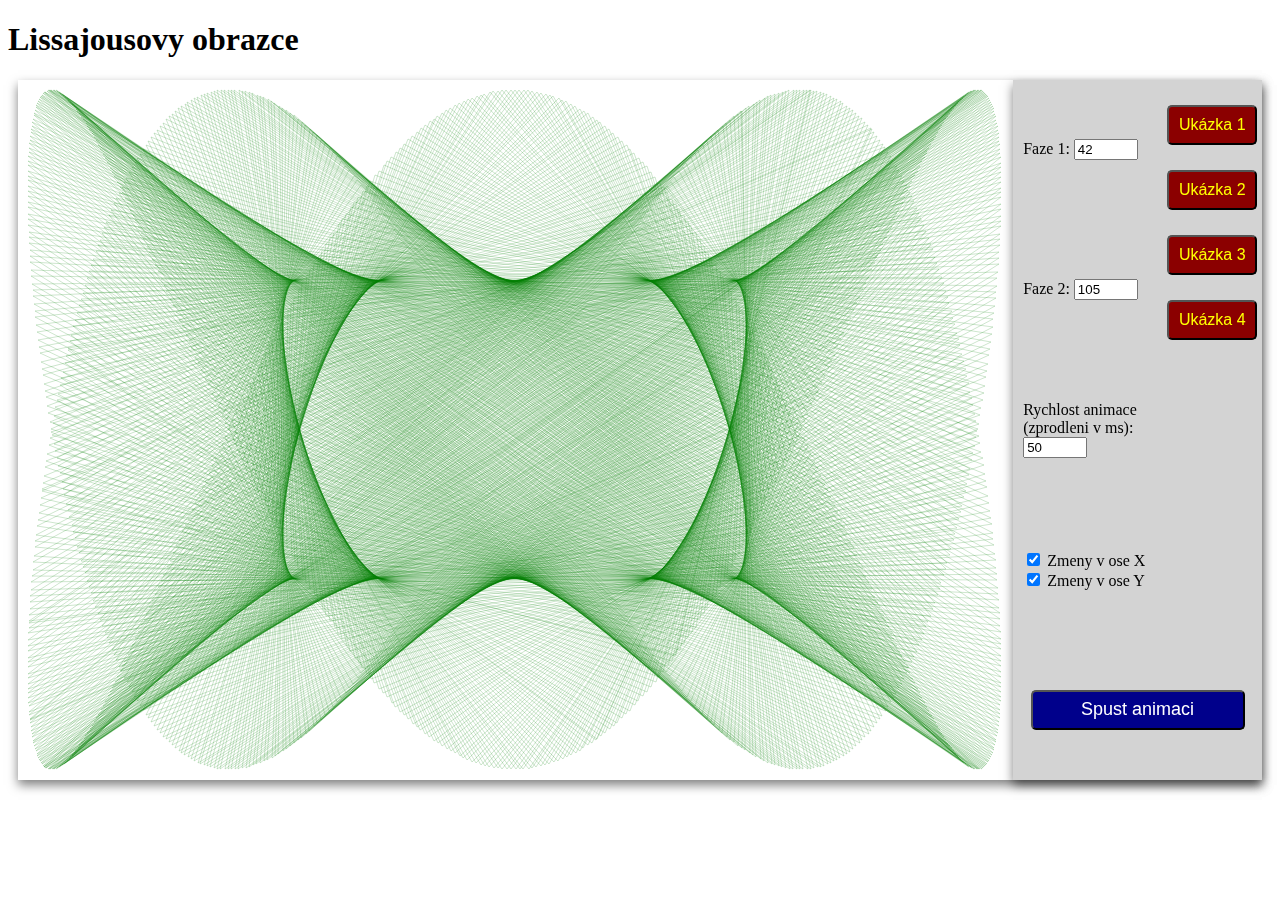
==== Lissajousovy obrazce/Lisaj.html @ 6f78d2eb "Lissajousovy obrazce" ====
<!DOCTYPE html>
<html>

<head>
    <meta charset="UTF-8">
    <meta name="viewport" content="width=device-width, initial-scale=1.0">
    <title>Document</title>
    <link rel="stylesheet" href="lisaj.css">
</head>

<body>
    <h1>Lissajousovy obrazce</h1>

    <div class="form" id="form">

        <div class="grid">

            <div class="image">
                <canvas class="imageCanvas" id="myCanvas"></canvas>
            </div>

            <div class="info">
                <div class="faze1">
                    <label for="faze1">Faze 1:</label>
                    <input id="faze1" type="number" step="1" max="360" min="0" value="42">
                </div>

                <div class="faze2">
                    <label for="faze2">Faze 2:</label>
                    <input id="faze2" type="number" step="1" max="360" min="0" value="105">
                </div>

                <div class="rychlost">
                    <label for="rychlost">Rychlost animace <br /> (zprodleni v ms):</label>
                    <input id="rychlost" type="number" step="1" max="500" min="0" value="50">
                </div>

                <button id="btnanimace" class="btnanimace" onclick="onbtnanimaceclick()">Spust animaci</button>

                <div class="checkbox">
                    <div class="rotateX">
                        <input type="checkbox" checked="true" name="rotateX" id="rotateX" onclick="onRotateXclick()">
                        <label for="rotateX">Zmeny v ose X</label>
                    </div>

                    <div class="rotateY">
                        <input type="checkbox" checked="true" name="rotateY" id="rotateY" onclick="onRotateYclick()">
                        <label for="rotateY">Zmeny v ose Y</label>
                    </div>
                </div>
                <div class="example">
                    <button id="btnExample1" class="btnExample1 btnExample" onclick="onbtnExample1click()">Ukázka
                        1</button>
                    <button id="btnExample2" class="btnExample2 btnExample" onclick="onbtnExample2click()">Ukázka
                        2</button>
                    <button id="btnExample3" class="btnExample3 btnExample" onclick="onbtnExample3click()">Ukázka
                        3</button>
                    <button id="btnExample4" class="btnExample4 btnExample" onclick="onbtnExample4click()">Ukázka
                        4</button>
                </div>
            </div>
        </div>

        <script src="lisaj.js"></script>

    </div>

</body>

</html>
---- Lissajousovy obrazce/lisaj.css ----
.h1{
    align-items: center;
}


.btn-group-vertical>.btn {
    height: 1em;
    padding: 0px 6px 13px;
}

.form {
    margin: 20px 10px 20px 10px;
    box-shadow: 0px 5px 10px 0px rgba(0, 0, 0, 0.5);
    max-width: 1350px;
}


.grid {
    display: grid;
    height: 700px;

    grid-template-columns: 80% 20%;  
    grid-template-rows: 1fr;

    grid-template-areas:
    "image info"
/*
    "image . faze1 . priklad"
        "image . faze2 . priklad"
        "image . speed . priklad"
        "image . checkbox . priklad"
        "image . btnAnim . . "*/
}

.info{
    display: grid;
    height: 700px;

    background-color: lightgray;

    box-shadow: 0px 5px 10px 0px rgba(0, 0, 0, 0.5);

    grid-template-columns: 60% 40%;  
    grid-template-rows: 1fr 1fr 1fr 1fr 1fr;

    grid-template-areas:
    "faze1 priklad"
    "faze2 priklad"
    "speed priklad"
    "checkbox priklad"
    "btnAnim btnAnim"
}

.image{
    grid-area: image;
    justify-self: stretch;
}

.imageCanvas{
    justify-self: stretch;
}

.faze1 {
    margin: 10px;
    align-self: center;
    grid-area: faze1;
    vertical-align: middle;
}

.faze2 {
    margin: 10px;
    align-self: center;
    grid-area: faze2;
    vertical-align: middle;
}

.rychlost {
    margin: 10px;
    grid-area: speed;
    vertical-align: middle;
    align-self: center;
}

.checkbox {
    margin: 10px;
    grid-area: checkbox;
    vertical-align: middle;
    align-self: center;
}

.example{
    grid-area: priklad;
}

.btnExample1{
    grid-area: priklad1;
    display: block;
}

.btnExample2{
    grid-area: priklad2;
}

.btnExample3{
    grid-area: priklad3;
}

.btnExample4{
    grid-area: priklad4;
}

.btnExample{
    display: block;
    background-color: darkred;
    color: yellow;

    margin-top: 25px;
    margin-right: 5px;
    margin-left: 5px;

    font-family: 'Segoe UI', Tahoma, Geneva, Verdana, sans-serif;
    font-size: medium;

    width: 90%;
    height: 40px;
    border-radius: 5px;
}


.btnanimace {
    grid-area: btnAnim;

    background-color: darkblue;
    color: white;

    margin: 10px;

    vertical-align: middle;
    align-self: center;
    justify-self: center;

    font-family: 'Segoe UI', Tahoma, Geneva, Verdana, sans-serif;
    font-size: large;

    width: 86%;
    height: 40px;
    border-radius: 5px;

}
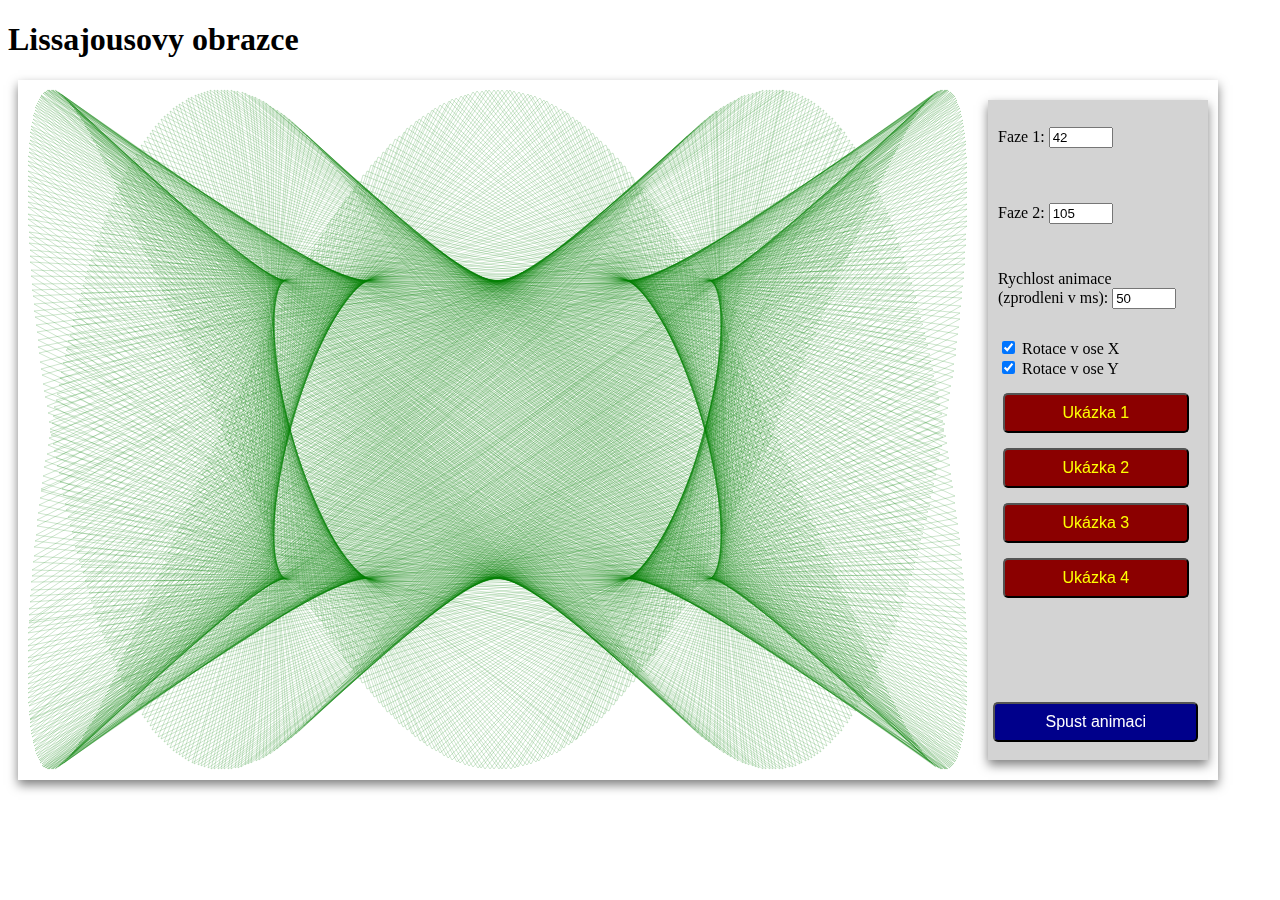
==== commit 1ad6fdee: "Upravy" ====
--- a/Lissajousovy obrazce/Lisaj.html
+++ b/Lissajousovy obrazce/Lisaj.html
@@ -40,14 +40,15 @@
                 <div class="checkbox">
                     <div class="rotateX">
                         <input type="checkbox" checked="true" name="rotateX" id="rotateX" onclick="onRotateXclick()">
-                        <label for="rotateX">Zmeny v ose X</label>
+                        <label for="rotateX">Rotace v ose X</label>
                     </div>
 
                     <div class="rotateY">
                         <input type="checkbox" checked="true" name="rotateY" id="rotateY" onclick="onRotateYclick()">
-                        <label for="rotateY">Zmeny v ose Y</label>
+                        <label for="rotateY">Rotace v ose Y</label>
                     </div>
-                </div>
+
+
                 <div class="example">
                     <button id="btnExample1" class="btnExample1 btnExample" onclick="onbtnExample1click()">Ukázka
                         1</button>
@@ -59,10 +60,10 @@
                         4</button>
                 </div>
             </div>
+
         </div>
 
         <script src="lisaj.js"></script>
-
     </div>
 
 </body>
--- a/Lissajousovy obrazce/lisaj.css
+++ b/Lissajousovy obrazce/lisaj.css
@@ -1,7 +1,6 @@
-.h1{
+.h1 {
     align-items: center;
 }
-
 
 .btn-group-vertical>.btn {
     height: 1em;
@@ -11,52 +10,117 @@
 .form {
     margin: 20px 10px 20px 10px;
     box-shadow: 0px 5px 10px 0px rgba(0, 0, 0, 0.5);
-    max-width: 1350px;
-}
-
-
-.grid {
+}
+
+.info {
     display: grid;
-    height: 700px;
-
-    grid-template-columns: 80% 20%;  
-    grid-template-rows: 1fr;
-
-    grid-template-areas:
-    "image info"
-/*
-    "image . faze1 . priklad"
-        "image . faze2 . priklad"
-        "image . speed . priklad"
-        "image . checkbox . priklad"
-        "image . btnAnim . . "*/
-}
-
-.info{
-    display: grid;
-    height: 700px;
-
     background-color: lightgray;
-
     box-shadow: 0px 5px 10px 0px rgba(0, 0, 0, 0.5);
-
-    grid-template-columns: 60% 40%;  
-    grid-template-rows: 1fr 1fr 1fr 1fr 1fr;
-
-    grid-template-areas:
-    "faze1 priklad"
-    "faze2 priklad"
-    "speed priklad"
-    "checkbox priklad"
-    "btnAnim btnAnim"
-}
-
-.image{
+}
+
+@media only screen and (min-width: 0px) and (max-width: 624px) {
+    .form {
+        max-width: 624px;
+        min-width: 250px;
+
+    }
+
+    .grid {
+        display: grid;
+        height: 300px;
+
+        grid-template-columns: 100%;
+        grid-template-rows: 1fr;
+
+        grid-template-areas:
+            "image"
+            "info"
+    }
+
+    .info {
+        grid-template-columns: 60% 40%;
+        grid-template-rows: 1fr 1fr 1fr 1fr 1fr;
+
+        grid-template-areas:
+            "faze1 priklad"
+            "faze2 priklad"
+            "speed priklad"
+            "checkbox priklad"
+            "btnAnim btnAnim"
+    }
+}
+
+@media only screen and (min-width: 624px) and (max-width: 764px) {
+    .form {
+        max-width: 764px;
+    }
+
+    .grid {
+        display: grid;
+        height: 500px;
+
+        grid-template-columns: 100%;
+        grid-template-rows: 1fr;
+
+        grid-template-areas:
+            "image"
+            "info"
+    }
+
+    .info {
+        grid-template-columns: 60% 40%;
+        grid-template-rows: 1fr 1fr 1fr 1fr 1fr;
+
+        grid-template-areas:
+            "faze1 priklad"
+            "faze2 priklad"
+            "speed priklad"
+            "checkbox priklad"
+            "btnAnim btnAnim"
+    }
+}
+
+@media only screen and (min-width: 764px) and (max-width: 4096px) {
+    .form {
+        max-width: 1200px;
+    }
+
+    .grid {
+        display: grid;
+        height: 700px;
+
+        grid-template-columns: 80% 20%;
+        grid-template-rows: 1fr;
+
+        grid-template-areas:
+            "image info"
+    }
+
+    .info {
+        margin: 20px 10px 20px 10px;
+        height: 660px;
+
+        grid-template-columns: 98%;
+        grid-template-rows: 1fr 1fr 1fr 1fr 1fr 1fr;
+
+        grid-template-areas:
+            "faze1"
+            "faze2"
+            "speed"
+            "checkbox"
+            "priklad"
+            "btnAnim"
+    }
+
+}
+
+
+.image {
     grid-area: image;
     justify-self: stretch;
 }
 
-.imageCanvas{
+.imageCanvas {
     justify-self: stretch;
 }
 
@@ -88,40 +152,42 @@
     align-self: center;
 }
 
-.example{
+.example {
     grid-area: priklad;
 }
 
-.btnExample1{
+.btnExample1 {
     grid-area: priklad1;
-    display: block;
-}
-
-.btnExample2{
+}
+
+.btnExample2 {
     grid-area: priklad2;
 }
 
-.btnExample3{
+.btnExample3 {
     grid-area: priklad3;
 }
 
-.btnExample4{
+.btnExample4 {
     grid-area: priklad4;
 }
 
-.btnExample{
-    display: block;
+.btnExample {
     background-color: darkred;
     color: yellow;
 
-    margin-top: 25px;
+    vertical-align: middle;
+    align-self: center;
+    justify-self: center;
+
+    margin-top: 15px;
     margin-right: 5px;
     margin-left: 5px;
 
     font-family: 'Segoe UI', Tahoma, Geneva, Verdana, sans-serif;
     font-size: medium;
 
-    width: 90%;
+    width: 95%;
     height: 40px;
     border-radius: 5px;
 }
@@ -140,9 +206,9 @@
     justify-self: center;
 
     font-family: 'Segoe UI', Tahoma, Geneva, Verdana, sans-serif;
-    font-size: large;
-
-    width: 86%;
+    font-size: medium;
+
+    width: 95%;
     height: 40px;
     border-radius: 5px;
 
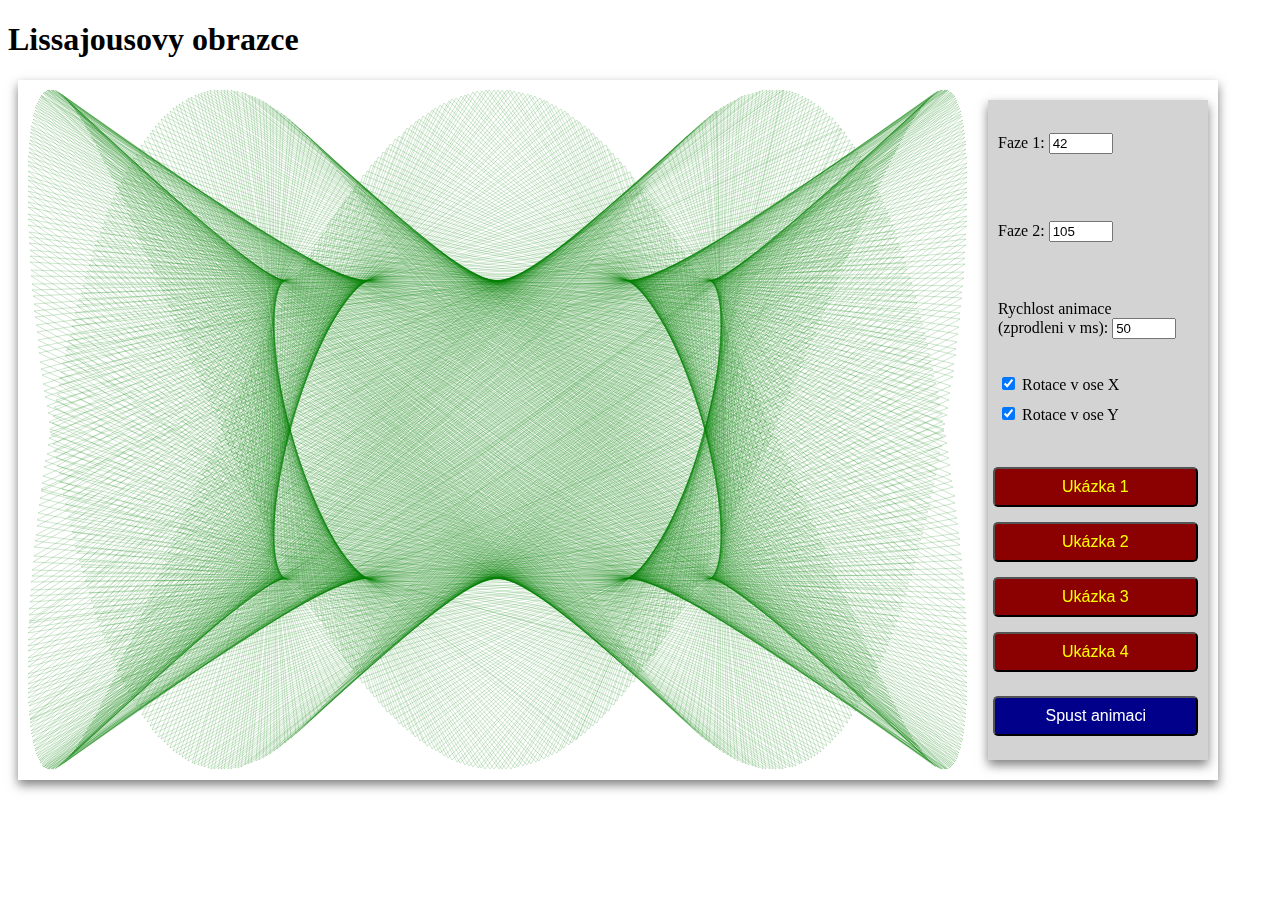
==== commit 77a09e31: "oprava html" ====
--- a/Lissajousovy obrazce/Lisaj.html
+++ b/Lissajousovy obrazce/Lisaj.html
@@ -14,23 +14,22 @@
     <div class="form" id="form">
 
         <div class="grid">
-
             <div class="image">
                 <canvas class="imageCanvas" id="myCanvas"></canvas>
             </div>
 
             <div class="info">
-                <div class="faze1">
+                <div class="faze1 editalign">
                     <label for="faze1">Faze 1:</label>
                     <input id="faze1" type="number" step="1" max="360" min="0" value="42">
                 </div>
 
-                <div class="faze2">
+                <div class="faze2 editalign">
                     <label for="faze2">Faze 2:</label>
                     <input id="faze2" type="number" step="1" max="360" min="0" value="105">
                 </div>
 
-                <div class="rychlost">
+                <div class="rychlost editalign">
                     <label for="rychlost">Rychlost animace <br /> (zprodleni v ms):</label>
                     <input id="rychlost" type="number" step="1" max="500" min="0" value="50">
                 </div>
@@ -38,15 +37,16 @@
                 <button id="btnanimace" class="btnanimace" onclick="onbtnanimaceclick()">Spust animaci</button>
 
                 <div class="checkbox">
-                    <div class="rotateX">
+                    <div class="rotateX editalign">
                         <input type="checkbox" checked="true" name="rotateX" id="rotateX" onclick="onRotateXclick()">
                         <label for="rotateX">Rotace v ose X</label>
                     </div>
 
-                    <div class="rotateY">
+                    <div class="rotateY editalign">
                         <input type="checkbox" checked="true" name="rotateY" id="rotateY" onclick="onRotateYclick()">
                         <label for="rotateY">Rotace v ose Y</label>
                     </div>
+                </div>
 
 
                 <div class="example">
@@ -60,12 +60,9 @@
                         4</button>
                 </div>
             </div>
-
         </div>
-
         <script src="lisaj.js"></script>
     </div>
-
 </body>
 
 </html>--- a/Lissajousovy obrazce/lisaj.css
+++ b/Lissajousovy obrazce/lisaj.css
@@ -50,9 +50,9 @@
     }
 }
 
-@media only screen and (min-width: 624px) and (max-width: 764px) {
+@media only screen and (min-width: 625px) and (max-width: 880px) {
     .form {
-        max-width: 764px;
+        max-width: 880px;
     }
 
     .grid {
@@ -80,7 +80,7 @@
     }
 }
 
-@media only screen and (min-width: 764px) and (max-width: 4096px) {
+@media only screen and (min-width: 880px) and (max-width: 4096px) {
     .form {
         max-width: 1200px;
     }
@@ -124,32 +124,26 @@
     justify-self: stretch;
 }
 
-.faze1 {
+.editalign{
     margin: 10px;
     align-self: center;
+    vertical-align: middle;
+}
+
+.faze1 {
     grid-area: faze1;
-    vertical-align: middle;
 }
 
 .faze2 {
-    margin: 10px;
-    align-self: center;
     grid-area: faze2;
-    vertical-align: middle;
 }
 
 .rychlost {
-    margin: 10px;
     grid-area: speed;
-    vertical-align: middle;
-    align-self: center;
 }
 
 .checkbox {
-    margin: 10px;
     grid-area: checkbox;
-    vertical-align: middle;
-    align-self: center;
 }
 
 .example {
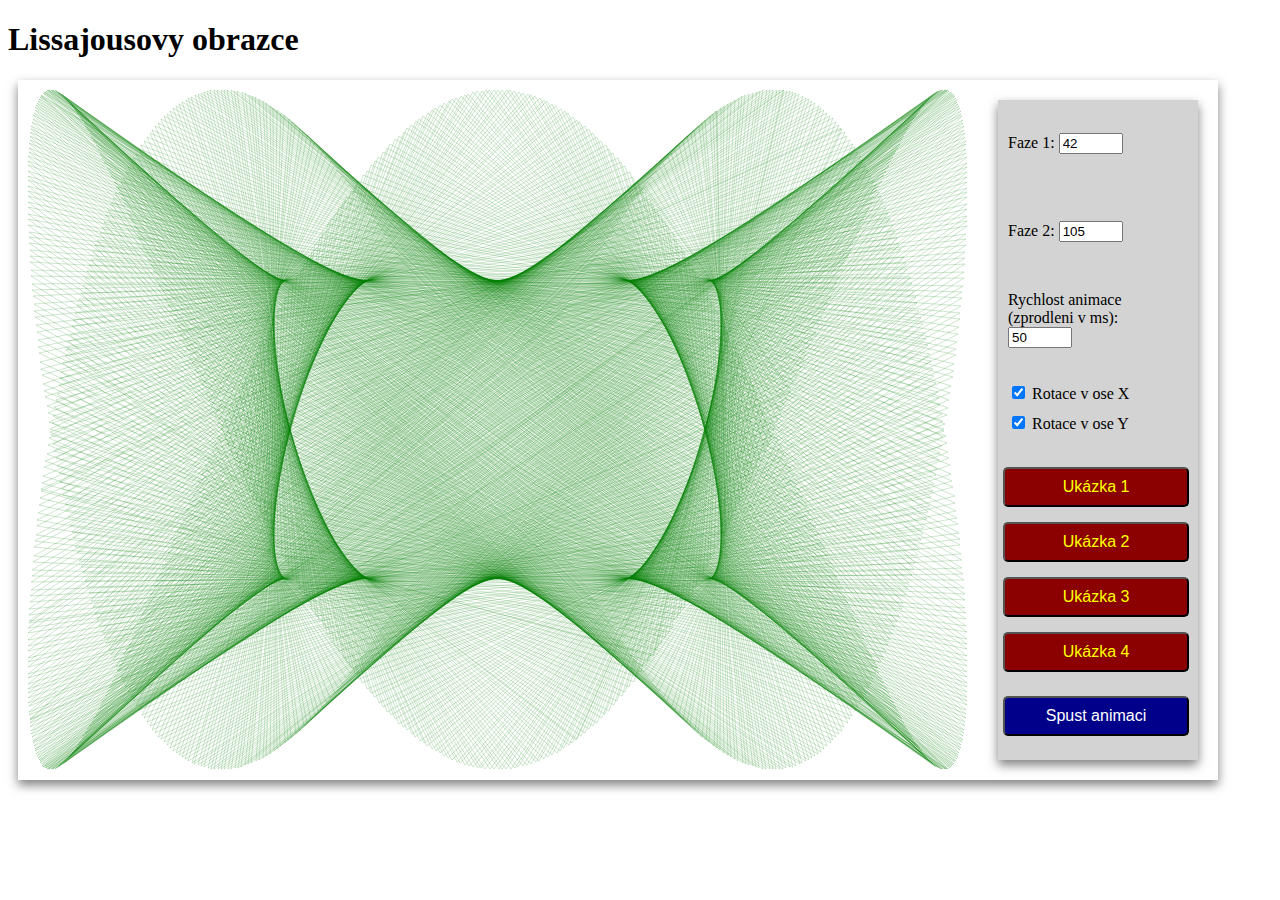
==== commit e29bb9d7: "Opravy" ====
--- a/Lissajousovy obrazce/Lisaj.html
+++ b/Lissajousovy obrazce/Lisaj.html
@@ -4,7 +4,7 @@
 <head>
     <meta charset="UTF-8">
     <meta name="viewport" content="width=device-width, initial-scale=1.0">
-    <title>Document</title>
+    <title>Lissajousovy obrazce</title>
     <link rel="stylesheet" href="lisaj.css">
 </head>
 
@@ -13,8 +13,8 @@
 
     <div class="form" id="form">
 
-        <div class="grid">
-            <div class="image">
+        <div class="grid" id="grid">
+            <div class="imagec" id="imagec">
                 <canvas class="imageCanvas" id="myCanvas"></canvas>
             </div>
 
--- a/Lissajousovy obrazce/lisaj.css
+++ b/Lissajousovy obrazce/lisaj.css
@@ -16,21 +16,20 @@
     display: grid;
     background-color: lightgray;
     box-shadow: 0px 5px 10px 0px rgba(0, 0, 0, 0.5);
-}
-
-@media only screen and (min-width: 0px) and (max-width: 624px) {
+    align-items: center;
+}
+
+@media only screen and (min-width: 397px) {
     .form {
-        max-width: 624px;
-        min-width: 250px;
-
+        max-width: 960px;
     }
 
     .grid {
         display: grid;
-        height: 300px;
+        height: 400px;
 
         grid-template-columns: 100%;
-        grid-template-rows: 1fr;
+        grid-template-rows: 1fr 1fr;
 
         grid-template-areas:
             "image"
@@ -50,17 +49,17 @@
     }
 }
 
-@media only screen and (min-width: 625px) and (max-width: 880px) {
+@media only screen and (min-width: 760px) {
     .form {
-        max-width: 880px;
+        max-width: 1200px;
     }
 
     .grid {
         display: grid;
-        height: 500px;
+        height: 600px;
 
         grid-template-columns: 100%;
-        grid-template-rows: 1fr;
+        grid-template-rows: 1fr 1fr;
 
         grid-template-areas:
             "image"
@@ -80,7 +79,7 @@
     }
 }
 
-@media only screen and (min-width: 880px) and (max-width: 4096px) {
+@media only screen and (min-width: 1000px) {
     .form {
         max-width: 1200px;
     }
@@ -97,7 +96,7 @@
     }
 
     .info {
-        margin: 20px 10px 20px 10px;
+        margin: 20px;
         height: 660px;
 
         grid-template-columns: 98%;
@@ -117,11 +116,6 @@
 
 .image {
     grid-area: image;
-    justify-self: stretch;
-}
-
-.imageCanvas {
-    justify-self: stretch;
 }
 
 .editalign{
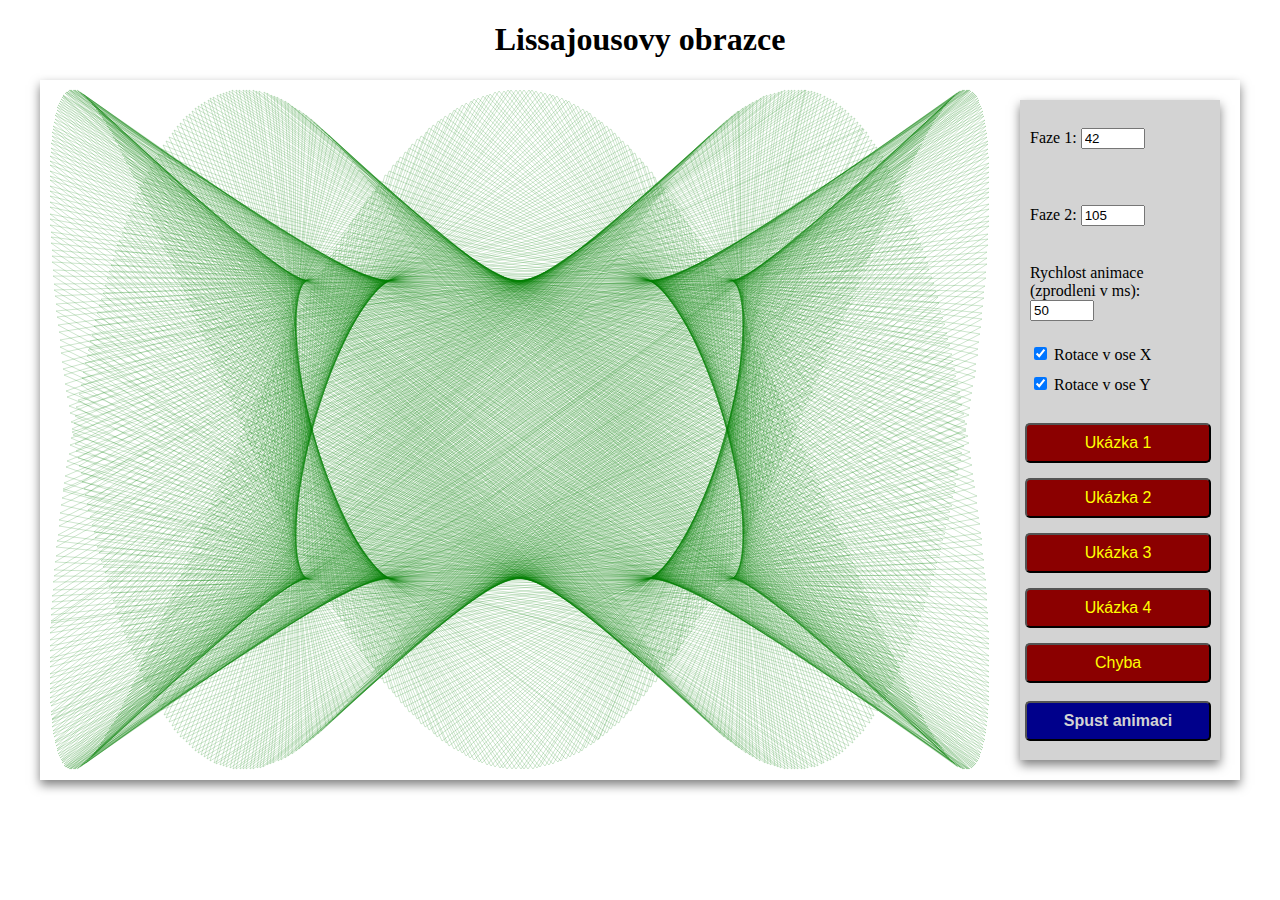
==== commit d38c5c74: "upravy" ====
--- a/Lissajousovy obrazce/Lisaj.html
+++ b/Lissajousovy obrazce/Lisaj.html
@@ -9,7 +9,8 @@
 </head>
 
 <body>
-    <h1>Lissajousovy obrazce</h1>
+
+    <h1 class="nadpis">Lissajousovy obrazce</h1>
 
     <div class="form" id="form">
 
@@ -50,14 +51,15 @@
 
 
                 <div class="example">
-                    <button id="btnExample1" class="btnExample1 btnExample" onclick="onbtnExample1click()">Ukázka
+                    <button class="btnExample" onclick="onbtnExample1click()">Ukázka
                         1</button>
-                    <button id="btnExample2" class="btnExample2 btnExample" onclick="onbtnExample2click()">Ukázka
+                    <button class="btnExample" onclick="onbtnExample2click()">Ukázka
                         2</button>
-                    <button id="btnExample3" class="btnExample3 btnExample" onclick="onbtnExample3click()">Ukázka
+                    <button class="btnExample" onclick="onbtnExample3click()">Ukázka
                         3</button>
-                    <button id="btnExample4" class="btnExample4 btnExample" onclick="onbtnExample4click()">Ukázka
+                    <button class="btnExample" onclick="onbtnExample4click()">Ukázka
                         4</button>
+                    <button class="btnExample" onclick="onbtnExample5click()">Chyba</button>
                 </div>
             </div>
         </div>
--- a/Lissajousovy obrazce/lisaj.css
+++ b/Lissajousovy obrazce/lisaj.css
@@ -1,14 +1,14 @@
-.h1 {
-    align-items: center;
-}
-
 .btn-group-vertical>.btn {
     height: 1em;
     padding: 0px 6px 13px;
 }
 
+.nadpis {
+    text-align: center;
+}
+
 .form {
-    margin: 20px 10px 20px 10px;
+    margin: 20px auto 20px auto;
     box-shadow: 0px 5px 10px 0px rgba(0, 0, 0, 0.5);
 }
 
@@ -45,6 +45,7 @@
             "faze2 priklad"
             "speed priklad"
             "checkbox priklad"
+            ". priklad"
             "btnAnim btnAnim"
     }
 }
@@ -75,6 +76,7 @@
             "faze2 priklad"
             "speed priklad"
             "checkbox priklad"
+            ". priklad"
             "btnAnim btnAnim"
     }
 }
@@ -118,7 +120,7 @@
     grid-area: image;
 }
 
-.editalign{
+.editalign {
     margin: 10px;
     align-self: center;
     vertical-align: middle;
@@ -142,22 +144,6 @@
 
 .example {
     grid-area: priklad;
-}
-
-.btnExample1 {
-    grid-area: priklad1;
-}
-
-.btnExample2 {
-    grid-area: priklad2;
-}
-
-.btnExample3 {
-    grid-area: priklad3;
-}
-
-.btnExample4 {
-    grid-area: priklad4;
 }
 
 .btnExample {
@@ -185,7 +171,7 @@
     grid-area: btnAnim;
 
     background-color: darkblue;
-    color: white;
+    color: lightgrey;
 
     margin: 10px;
 
@@ -195,6 +181,7 @@
 
     font-family: 'Segoe UI', Tahoma, Geneva, Verdana, sans-serif;
     font-size: medium;
+    font-weight: bold;
 
     width: 95%;
     height: 40px;
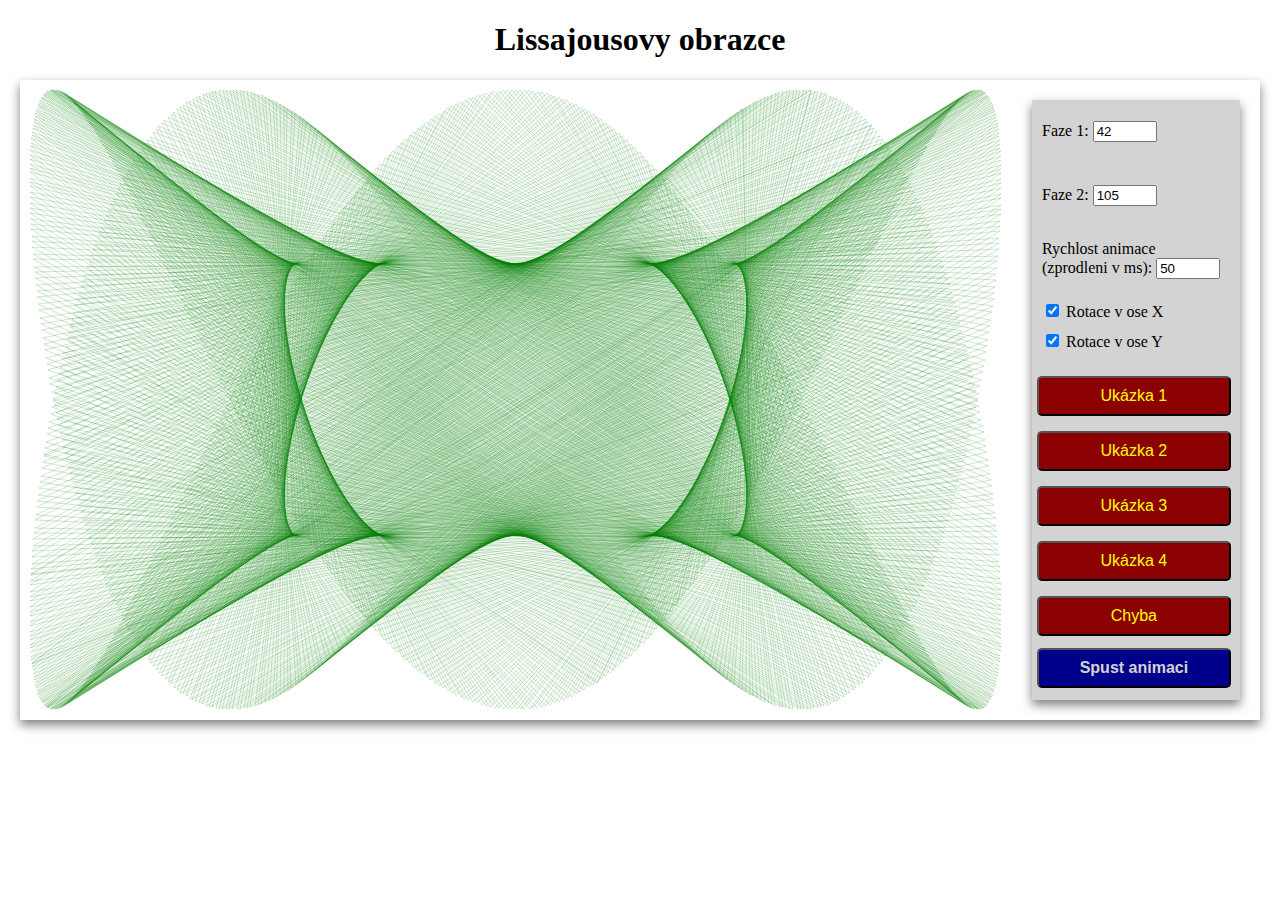
==== commit 2ec1194e: "Verze pro mobil" ====
--- a/Lissajousovy obrazce/Lisaj.html
+++ b/Lissajousovy obrazce/Lisaj.html
@@ -3,13 +3,13 @@
 
 <head>
     <meta charset="UTF-8">
-    <meta name="viewport" content="width=device-width, initial-scale=1.0">
+    <meta name="viewport"
+        content="user-scalable=no, initial-scale=1, maximum-scale=1, minimum-scale=1, width=device-width">
     <title>Lissajousovy obrazce</title>
-    <link rel="stylesheet" href="lisaj.css">
+    <link rel="stylesheet" type="text/css" href="lisaj.css">
 </head>
 
 <body>
-
     <h1 class="nadpis">Lissajousovy obrazce</h1>
 
     <div class="form" id="form">
@@ -35,7 +35,7 @@
                     <input id="rychlost" type="number" step="1" max="500" min="0" value="50">
                 </div>
 
-                <button id="btnanimace" class="btnanimace" onclick="onbtnanimaceclick()">Spust animaci</button>
+                <button id="btnanimace" class="btnanimace" onclick="onbtnAnimaceclick()">Spust animaci</button>
 
                 <div class="checkbox">
                     <div class="rotateX editalign">
@@ -48,7 +48,6 @@
                         <label for="rotateY">Rotace v ose Y</label>
                     </div>
                 </div>
-
 
                 <div class="example">
                     <button class="btnExample" onclick="onbtnExample1click()">Ukázka
--- a/Lissajousovy obrazce/lisaj.css
+++ b/Lissajousovy obrazce/lisaj.css
@@ -26,7 +26,7 @@
 
     .grid {
         display: grid;
-        height: 400px;
+        height: 280px;
 
         grid-template-columns: 100%;
         grid-template-rows: 1fr 1fr;
@@ -38,7 +38,7 @@
 
     .info {
         grid-template-columns: 60% 40%;
-        grid-template-rows: 1fr 1fr 1fr 1fr 1fr;
+        grid-template-rows: 1fr 1fr 1fr 1fr 0.2fr 1fr;
 
         grid-template-areas:
             "faze1 priklad"
@@ -57,7 +57,7 @@
 
     .grid {
         display: grid;
-        height: 600px;
+        height: 500px;
 
         grid-template-columns: 100%;
         grid-template-rows: 1fr 1fr;
@@ -69,7 +69,7 @@
 
     .info {
         grid-template-columns: 60% 40%;
-        grid-template-rows: 1fr 1fr 1fr 1fr 1fr;
+        grid-template-rows: 1fr 1fr 1fr 1fr 1fr 1fr;
 
         grid-template-areas:
             "faze1 priklad"
@@ -83,12 +83,12 @@
 
 @media only screen and (min-width: 1000px) {
     .form {
-        max-width: 1200px;
+        max-width: 1240px;
     }
 
     .grid {
         display: grid;
-        height: 700px;
+        height: 640px;
 
         grid-template-columns: 80% 20%;
         grid-template-rows: 1fr;
@@ -99,7 +99,7 @@
 
     .info {
         margin: 20px;
-        height: 660px;
+        height: 600px;
 
         grid-template-columns: 98%;
         grid-template-rows: 1fr 1fr 1fr 1fr 1fr 1fr;
@@ -114,7 +114,6 @@
     }
 
 }
-
 
 .image {
     grid-area: image;
@@ -166,7 +165,6 @@
     border-radius: 5px;
 }
 
-
 .btnanimace {
     grid-area: btnAnim;
 
@@ -187,4 +185,4 @@
     height: 40px;
     border-radius: 5px;
 
-}+}
